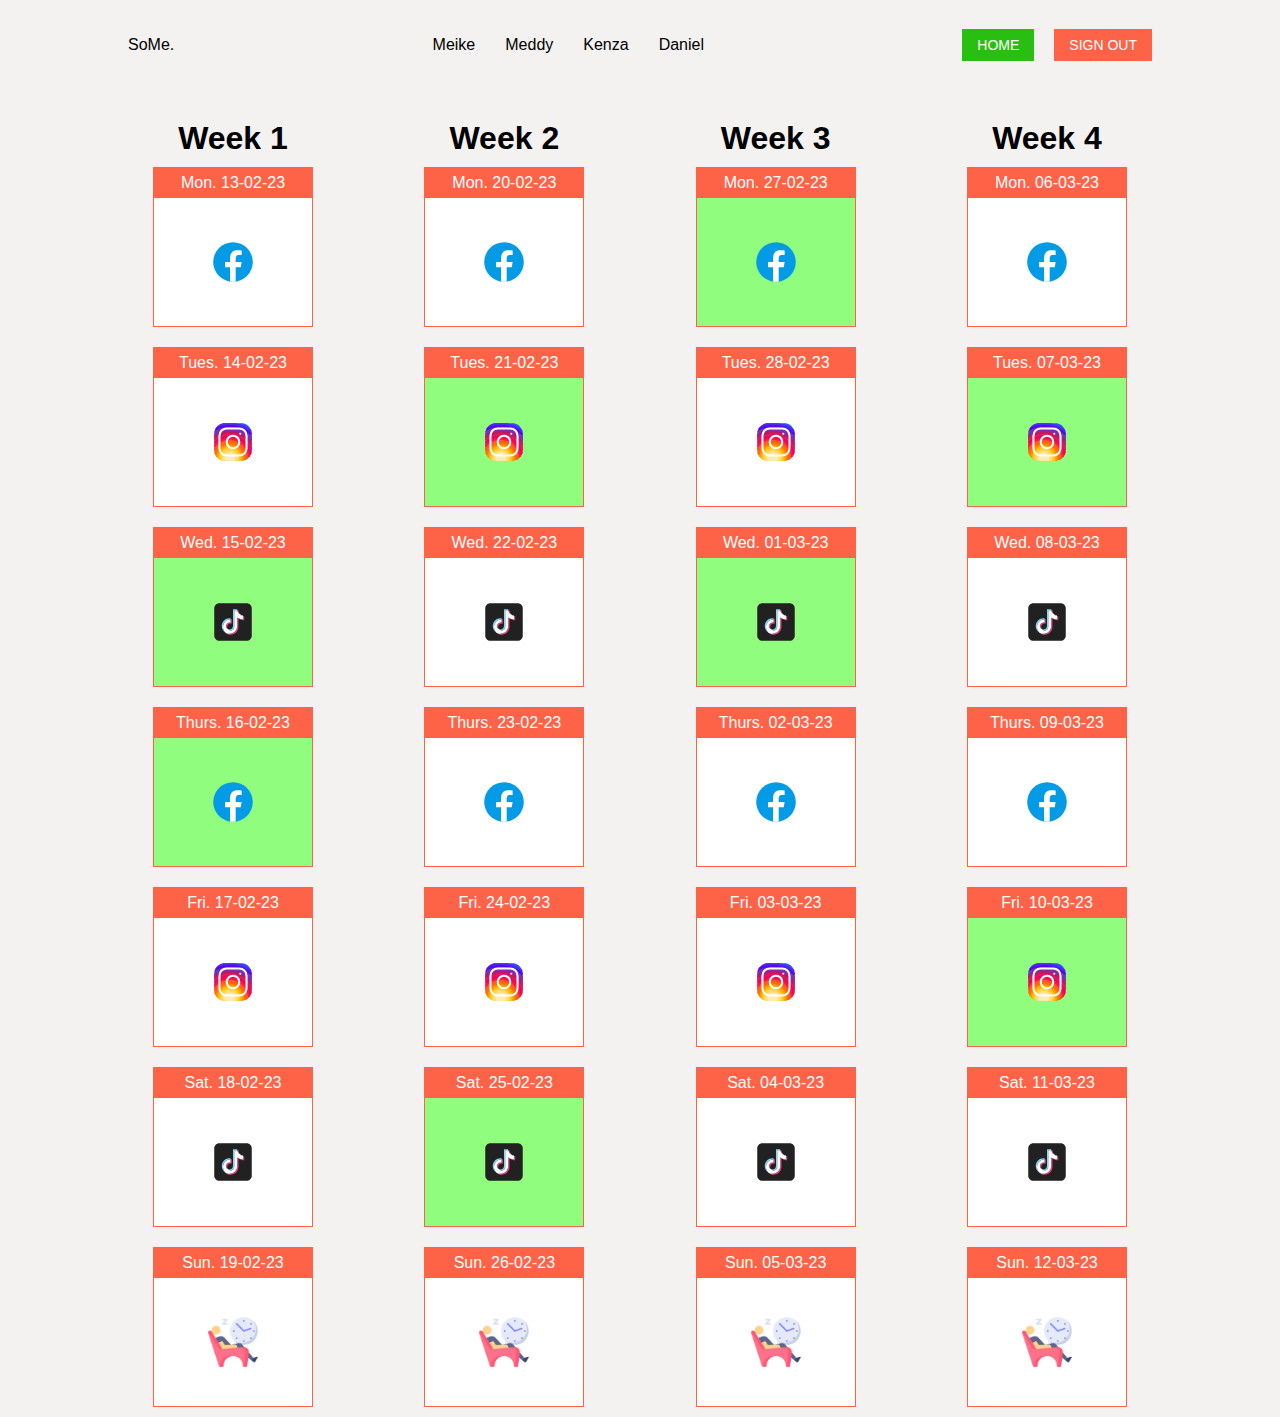
==== pages/contentCalendarPost/contentCalendar.html @ 54d8f6ef "v1.1" ====
<!DOCTYPE html>
<html lang="en">
  <head>
    <meta charset="UTF-8" />
    <meta http-equiv="X-UA-Compatible" content="IE=edge" />
    <meta name="viewport" content="width=device-width, initial-scale=1.0" />
    <link rel="stylesheet" href="./content.css" />
    <title>Content, SoMe posts, Calendar</title>
  </head>
  <body>
    <nav>
      <p class="nav-title">SoMe.</p>
      <div class="team">
        <p>Meike</p>
        <p>Meddy</p>
        <p>Kenza</p>
        <p>Daniel</p>
      </div>

      <div class="nav-btns">
        <p class="home-btn" id="home-btn">HOME</p>
        <p class="sign-out-btn" id="sign-out-btn">SIGN OUT</p>
      </div>
    </nav>

    <main>
      <section class="calendar-container">
        <div class="weeks">
          <h1>Week 1</h1>
          <div class="day day1" id="fb-promote-calendar">
            <div class="date"><p>Mon. 13-02-23</p></div>
            <img class="icon" src="../../assets/activeFece.svg" />
          </div>
          <div class="day day2" id="story-quiz-about-dk-facts">
            <div class="date"><p>Tues. 14-02-23</p></div>
            <img class="icon" src="../../assets/activeInsta.svg" />
          </div>
          <div class="day day-active day3">
            <div class="date"><p>Wed. 15-02-23</p></div>
            <img class="icon" src="../../assets/activeTik.svg" />
          </div>
          <div class="day day-active day4" id="infographic-aarhus">
            <div class="date"><p>Thurs. 16-02-23</p></div>
            <img class="icon" src="../../assets/activeFece.svg" />
          </div>
          <div class="day day5" id="insta-takeover-calendar">
            <div class="date"><p>Fri. 17-02-23</p></div>
            <img class="icon" src="../../assets/activeInsta.svg" />
          </div>
          <div class="day day6" id="tiktok-recap-calendar">
            <div class="date"><p>Sat. 18-02-23</p></div>
            <img class="icon" src="../../assets/activeTik.svg" />
          </div>
          <div class="day day7">
            <div class="date"><p>Sun. 19-02-23</p></div>
            <div class="rest-icon">
              <img class="icon-png" src="../../assets/rest2.png" />
            </div>
          </div>
        </div>
        <div class="weeks">
          <h1>Week 2</h1>
          <div class="day day1" id="facebook-about-takeover-calendar">
            <div class="date"><p>Mon. 20-02-23</p></div>
            <img class="icon" src="../../assets/activeFece.svg" />
          </div>
          <div class="day day-active day2">
            <div class="date"><p>Tues. 21-02-23</p></div>
            <img class="icon" src="../../assets/activeInsta.svg" />
          </div>
          <div class="day day3" id="tiktok-bartenders-calendar">
            <div class="date"><p>Wed. 22-02-23</p></div>
            <img class="icon" src="../../assets/activeTik.svg" />
          </div>
          <div class="day day4" id="face-info-marketing-calendar">
            <div class="date"><p>Thurs. 23-02-23</p></div>
            <img class="icon" src="../../assets/activeFece.svg" />
          </div>
          <div class="day day5" id="instagram-bar-calendar">
            <div class="date"><p>Fri. 24-02-23</p></div>
            <img class="icon" src="../../assets/activeInsta.svg" />
          </div>
          <div class="day day-active day6">
            <div class="date"><p>Sat. 25-02-23</p></div>
            <img class="icon" src="../../assets/activeTik.svg" />
          </div>
          <div class="day day7">
            <div class="date"><p>Sun. 26-02-23</p></div>
            <div class="rest-icon">
              <img class="icon-png" src="../../assets/rest2.png" />
            </div>
          </div>
        </div>
        <div class="weeks">
          <h1>Week 3</h1>
          <div class="day day-active day1">
            <div class="date"><p>Mon. 27-02-23</p></div>
            <img class="icon" src="../../assets/activeFece.svg" />
          </div>
          <div class="day day2" id="instagram-story-quiz-calendar">
            <div class="date"><p>Tues. 28-02-23</p></div>
            <img class="icon" src="../../assets/activeInsta.svg" />
          </div>
          <div class="day day-active day3">
            <div class="date"><p>Wed. 01-03-23</p></div>
            <img class="icon" src="../../assets/activeTik.svg" />
          </div>
          <div class="day day4" id="facebook-create-tag-calendar">
            <div class="date"><p>Thurs. 02-03-23</p></div>
            <img class="icon" src="../../assets/activeFece.svg" />
          </div>
          <div class="day day5" id="instagram-create-tag-calendar">
            <div class="date"><p>Fri. 03-03-23</p></div>
            <img class="icon" src="../../assets/activeInsta.svg" />
          </div>
          <div class="day day6" id="tiktok-testimonials-calendar">
            <div class="date"><p>Sat. 04-03-23</p></div>
            <img class="icon" src="../../assets/activeTik.svg" />
          </div>
          <div class="day day7">
            <div class="date"><p>Sun. 05-03-23</p></div>
            <div class="rest-icon">
              <img class="icon-png" src="../../assets/rest2.png" />
            </div>
          </div>
        </div>
        <div class="weeks">
          <h1>Week 4</h1>
          <div class="day day1" id="facebook-housing-guide-calendar">
            <div class="date"><p>Mon. 06-03-23</p></div>
            <img class="icon" src="../../assets/activeFece.svg" />
          </div>
          <div class="day day-active day2">
            <div class="date"><p>Tues. 07-03-23</p></div>
            <img class="icon" src="../../assets/activeInsta.svg" />
          </div>
          <div class="day day3" id="tiktok-demo-video-calendar">
            <div class="date"><p>Wed. 08-03-23</p></div>
            <img class="icon" src="../../assets/activeTik.svg" />
          </div>
          <div class="day day4" id="facebook-article-calendar">
            <div class="date"><p>Thurs. 09-03-23</p></div>
            <img class="icon" src="../../assets/activeFece.svg" />
          </div>
          <div class="day day-active day5">
            <div class="date"><p>Fri. 10-03-23</p></div>
            <img class="icon" src="../../assets/activeInsta.svg" />
          </div>
          <div class="day day6" id="tiktok-facilities-calendar">
            <div class="date"><p>Sat. 11-03-23</p></div>
            <img class="icon" src="../../assets/activeTik.svg" />
          </div>
          <div class="day day7">
            <div class="date"><p>Sun. 12-03-23</p></div>
            <div class="rest-icon">
              <img class="icon-png" src="../../assets/rest2.png" />
            </div>
          </div>
        </div>
      </section>
    </main>

    <!--//////////////////////////////////popups//////////////////////////////////////-->
    <!--//////////////////////////////////////////////////////////////////////////////-->
    <!--//////////////////////////////////////////////////////////////////////////////-->

    <!-- Facebook (welcome & promote the other platforms Tiktok $ Instagram) 
                    WEEK 1 DAY 1
    -->
    <div class="invisible" id="fb-promote">
      <div class="stats">
        <div class="close-btn-container">
          <p class="close-btn" id="close-btn-3">X</p>
        </div>
        <div class="content">
          <div class="content-text">
            <p>
              Facebook post: Welcome & promote the other platforms Tiktok &
              Instagram
            </p>
          </div>
        </div>
      </div>
    </div>

    <!-- Instagram (story quiz about Denmark facts) 
                    WEEK 1 DAY 2
    -->
    <div class="invisible" id="insta-story-quiz-about-dk">
      <div class="stats">
        <div class="close-btn-container">
          <p class="close-btn" id="close-btn-2">X</p>
        </div>
        <div class="content">
          <div class="content-text">
            <p>Instagram post: story quiz about Denmark facts</p>
          </div>
        </div>
      </div>
    </div>

    <!-- infographic About AArhus on thursday bt Daniel 
                    WEEK 1 DAY 4
    -->
    <div class="invisible" id="info-ar-element">
      <div class="stats">
        <div class="close-btn-container">
          <p class="close-btn" id="close-btn">X</p>
        </div>
        <div class="content">
          <div class="content-text">
            <p>Infographic about Aarhus</p>
          </div>
          <img
            src="../../assets/factsAboutArh.png"
            name="facts-about-aarhus"
            alt="facts-about-aarhus"
            class="facts-about-ar"
          />
        </div>
      </div>
    </div>

    <!-- Instagram (takeover story) 
                    WEEK 1 DAY 5
    -->
    <div class="invisible" id="insta-story-takeover">
      <div class="stats">
        <div class="close-btn-container">
          <p class="close-btn" id="close-btn-4">X</p>
        </div>
        <div class="content">
          <div class="content-text">
            <p>Instagram post: story quiz about Denmark facts</p>
          </div>
        </div>
      </div>
    </div>

    <!-- Instagram (takeover story) 
                    WEEK 1 DAY 6
    -->
    <div class="invisible" id="tiktok-recap">
      <div class="stats">
        <div class="close-btn-container">
          <p class="close-btn" id="close-btn-5">X</p>
        </div>
        <div class="content">
          <div class="content-text">
            <p>Tiktok post: recap all from week</p>
          </div>
        </div>
      </div>
    </div>

    <!-- Facebook (post about takeover on instagram) 
                    WEEK 2 DAY 1
    -->
    <div class="invisible" id="facebook-about-takeover">
      <div class="stats">
        <div class="close-btn-container">
          <p class="close-btn" id="close-btn-6">X</p>
        </div>
        <div class="content">
          <div class="content-text">
            <p>Facebook: post about takeover on instagram. Promote it</p>
          </div>
        </div>
      </div>
    </div>

    <!-- Tiktok (bartenders meet and they will show their favorite drink) 
                    WEEK 2 DAY 3
    -->
    <div class="invisible" id="tiktok-bartenders-meet">
      <div class="stats">
        <div class="close-btn-container">
          <p class="close-btn" id="close-btn-7">X</p>
        </div>
        <div class="content">
          <div class="content-text">
            <p>
              Tiktok post: bartenders meet and they will show their favorite
              drink
            </p>
          </div>
        </div>
      </div>
    </div>

    <!-- Facebook (infographic about Marketing Management) 
                    WEEK 2 DAY 4
    -->
    <div class="invisible" id="face-marketing-info">
      <div class="stats">
        <div class="close-btn-container">
          <p class="close-btn" id="close-btn-8">X</p>
        </div>
        <div class="content">
          <div class="content-text">
            <p>Facebook post: infographic about Marketing Management</p>
          </div>
        </div>
      </div>
    </div>

    <!-- Instagram (Bar Basement friday theme) 
                    WEEK 2 DAY 5
    -->
    <div class="invisible" id="instagram-bar">
      <div class="stats">
        <div class="close-btn-container">
          <p class="close-btn" id="close-btn-9">X</p>
        </div>
        <div class="content">
          <div class="content-text">
            <p>Instagram post: Bar Basement Friday Theme</p>
          </div>
        </div>
      </div>
    </div>

    <!-- Instagram (story quiz about Aarhus facts) 
                    WEEK 3 DAY 2
    -->
    <div class="invisible" id="instagram-story-quiz">
      <div class="stats">
        <div class="close-btn-container">
          <p class="close-btn" id="close-btn-10">X</p>
        </div>
        <div class="content">
          <div class="content-text">
            <p>Instagram post: story quiz about Aarhus Facts</p>
          </div>
        </div>
      </div>
    </div>

    <!-- Facebook (create a # tag where students can post photos with or in the Academy) 
                    WEEK 3 DAY 4
    -->
    <div class="invisible" id="facebook-create-tag">
      <div class="stats">
        <div class="close-btn-container">
          <p class="close-btn" id="close-btn-11">X</p>
        </div>
        <div class="content">
          <div class="content-text">
            <p>Facebook post: create a # tag where students can post</p>
          </div>
        </div>
      </div>
    </div>

    <!-- Instagram(create a # tag where students can post photos with or in the Academy) 
                    WEEK 3 DAY 5
    -->
    <div class="invisible" id="instagram-create-tag">
      <div class="stats">
        <div class="close-btn-container">
          <p class="close-btn" id="close-btn-12">X</p>
        </div>
        <div class="content">
          <div class="content-text">
            <p>Instagram post: create a # tag where students can post</p>
          </div>
        </div>
      </div>
    </div>

    <!-- Tiktok(testimonials) 
                    WEEK 3 DAY 6
    -->
    <div class="invisible" id="tiktok-testimonials">
      <div class="stats">
        <div class="close-btn-container">
          <p class="close-btn" id="close-btn-13">X</p>
        </div>
        <div class="content">
          <div class="content-text">
            <p>TikTok Testimonials</p>
          </div>
        </div>
      </div>
    </div>

    <!-- Facebook post: (beginners guide on how to find housing) 
                    WEEK 4 DAY 1
    -->
    <div class="invisible" id="facebook-housing-guide">
      <div class="stats">
        <div class="close-btn-container">
          <p class="close-btn" id="close-btn-14">X</p>
        </div>
        <div class="content">
          <div class="content-text">
            <p>Facebook Post: beginners guide on how to find housing!</p>
          </div>
        </div>
      </div>
    </div>

    <!-- Tiktok post: (demo video on how to apply to enrollment) 
                    WEEK 4 DAY 3
    -->
    <div class="invisible" id="tiktok-demo-video">
      <div class="stats">
        <div class="close-btn-container">
          <p class="close-btn" id="close-btn-15">X</p>
        </div>
        <div class="content">
          <div class="content-text">
            <p>Tiktok Post: how to use the website to apply for enrollment!</p>
          </div>
        </div>
      </div>
    </div>

    <!-- Facebook post: (article how to find a student job) 
                    WEEK 4 DAY 4
    -->
    <div class="invisible" id="facebook-article">
      <div class="stats">
        <div class="close-btn-container">
          <p class="close-btn" id="close-btn-16">X</p>
        </div>
        <div class="content">
          <div class="content-text">
            <p>Facebook post: article about how to find a student job</p>
          </div>
        </div>
      </div>
    </div>

    <!-- Tiktok post: (about BAAA facilities) 
                    WEEK 4 DAY 6
    -->
    <div class="invisible" id="tiktok-facilities">
      <div class="stats">
        <div class="close-btn-container">
          <p class="close-btn" id="close-btn-17">X</p>
        </div>
        <div class="content">
          <div class="content-text">
            <p>Tiktok post: about BAA and facilities</p>
          </div>
        </div>
      </div>
    </div>
    <script src="./content.js"></script>
  </body>
</html>
---- pages/contentCalendarPost/content.css ----
* {
  margin: 0;
  padding: 0;
  box-sizing: border-box;
}

nav {
  width: 100%;
  height: 10vh;
  display: flex;
  justify-content: space-between;
  align-items: center;
  font-family: "Poppins", sans-serif;
}

body {
  font-family: "Poppins", sans-serif;
}

.nav-btns {
  margin-right: 10%;
  display: flex;
  justify-content: center;
  align-items: center;
}

.nav-title {
  margin-left: 10%;
  cursor: pointer;
}

.nav-title:hover {
  -webkit-animation: rotate-center 0.6s ease-in-out both;
  animation: rotate-center 0.6s ease-in-out both;
  transform: scale(1.1);
  color: tomato;
}

.team {
  display: flex;
  justify-content: center;
  align-items: center;
}

.team p {
  margin: 0px 15px;
  cursor: pointer;
  transition: 0.4s all ease-in-out;
  position: relative;
}

.team p::after {
  content: "";
  width: 0;
  height: 3px;
  position: absolute;
  bottom: -5px;
  left: 50%;
  transform: translateX(-50%);
  background-color: tomato;
  transition: 0.3s all ease-in-out;
}

.team p:hover::after {
  width: 50%;
}

.team p:hover {
  transform: scale(1.1);
}

.sign-out-btn {
  background-color: tomato;
  color: white;
  font-size: 14px;
  padding: 8px 15px;
  cursor: pointer;
  transition: 0.4s all ease-in-out;
}

.sign-out-btn:hover {
  transform: scale(1.1);
  box-shadow: tomato 0px 5px 15px;
}

.home-btn {
  margin-right: 20px;
  background-color: #29bf12;
  color: white;
  font-size: 14px;
  padding: 8px 15px;
  cursor: pointer;
  transition: 0.4s all ease-in-out;
}

.home-btn:hover {
  transform: scale(1.1);
  box-shadow: #29bf12 0px 5px 15px;
}

body {
  width: 100%;
  min-height: 90vh;
  background-color: #f3f2f0;
}

main {
  width: 100%;
  min-height: 90vh;
  display: flex;
  justify-content: center;
  align-items: center;
}

.calendar-container {
  width: 80%;
  margin-top: 30px;
  min-height: 90vh;
  display: flex;
  justify-content: space-between;
  align-items: center;
}

.weeks {
  width: 200px;
  min-height: 90vh;
  display: flex;
  justify-content: center;
  align-items: center;
  flex-direction: column;
  margin: 0px 5px;
}

.date {
  display: flex;
  justify-content: center;
  align-items: center;
  color: white;
  width: 100%;
  height: 30px;
  background-color: tomato;
}

.day {
  transition: 0.4s all ease-in-out;
  cursor: pointer;
  display: flex;
  justify-content: center;
  align-items: center;
  flex-direction: column;
  width: 160px;
  height: 160px;
  margin: 10px 0px;
  background-color: white;
  border: 1px solid tomato;
}

.day:hover {
  transform: scale(1.1);
  box-shadow: tomato 0px 5px 15px;
}

.day-active {
  background-color: #90fd7f;
}

@-webkit-keyframes rotate-center {
  0% {
    -webkit-transform: rotate(0);
    transform: rotate(0);
  }
  100% {
    -webkit-transform: rotate(360deg);
    transform: rotate(360deg);
  }
}
@keyframes rotate-center {
  0% {
    -webkit-transform: rotate(0);
    transform: rotate(0);
  }
  100% {
    -webkit-transform: rotate(360deg);
    transform: rotate(360deg);
  }
}

.icon {
  width: 50px;
  height: 50px;
  flex: 1;
}

.rest-icon {
  flex: 1;
  display: flex;
  justify-content: center;
  align-items: center;
}

.icon-png {
  width: 50px;
  height: 50px;
}

/*///////////////////////pop up screen///////////////////////*/
.invisible {
  display: none;
}

.visible {
  position: absolute;
  top: 0;
  left: 0;
  width: 100%;
  min-height: 120vh;
  background-color: rgba(0, 0, 0, 0.6);
  z-index: 100;
  display: flex;
  justify-content: flex-start;
  align-items: center;
  flex-direction: column;
}

.stats {
  display: flex;
  justify-content: center;
  align-items: center;
  flex-direction: column;
  width: 80%;
  height: 100%;
}

.close-btn-container {
  margin: 30px 0px;
  align-self: flex-start;
}

.close-btn {
  cursor: pointer;
  font-size: 50px;
  color: white;
  text-align: left;
  transition: 0.3s all ease-in-out;
}

.close-btn:hover {
  -webkit-animation: rotate-center 0.6s ease-in-out both;
  animation: rotate-center 0.6s ease-in-out both;
  color: tomato;
}

.content-text {
  width: 100%;
  height: 10vh;
  padding: 20px;
  background-color: white;
  margin-bottom: 30px;
  display: flex;
  justify-content: center;
  align-items: center;
}

.content-text p {
  font-size: 18px;
}
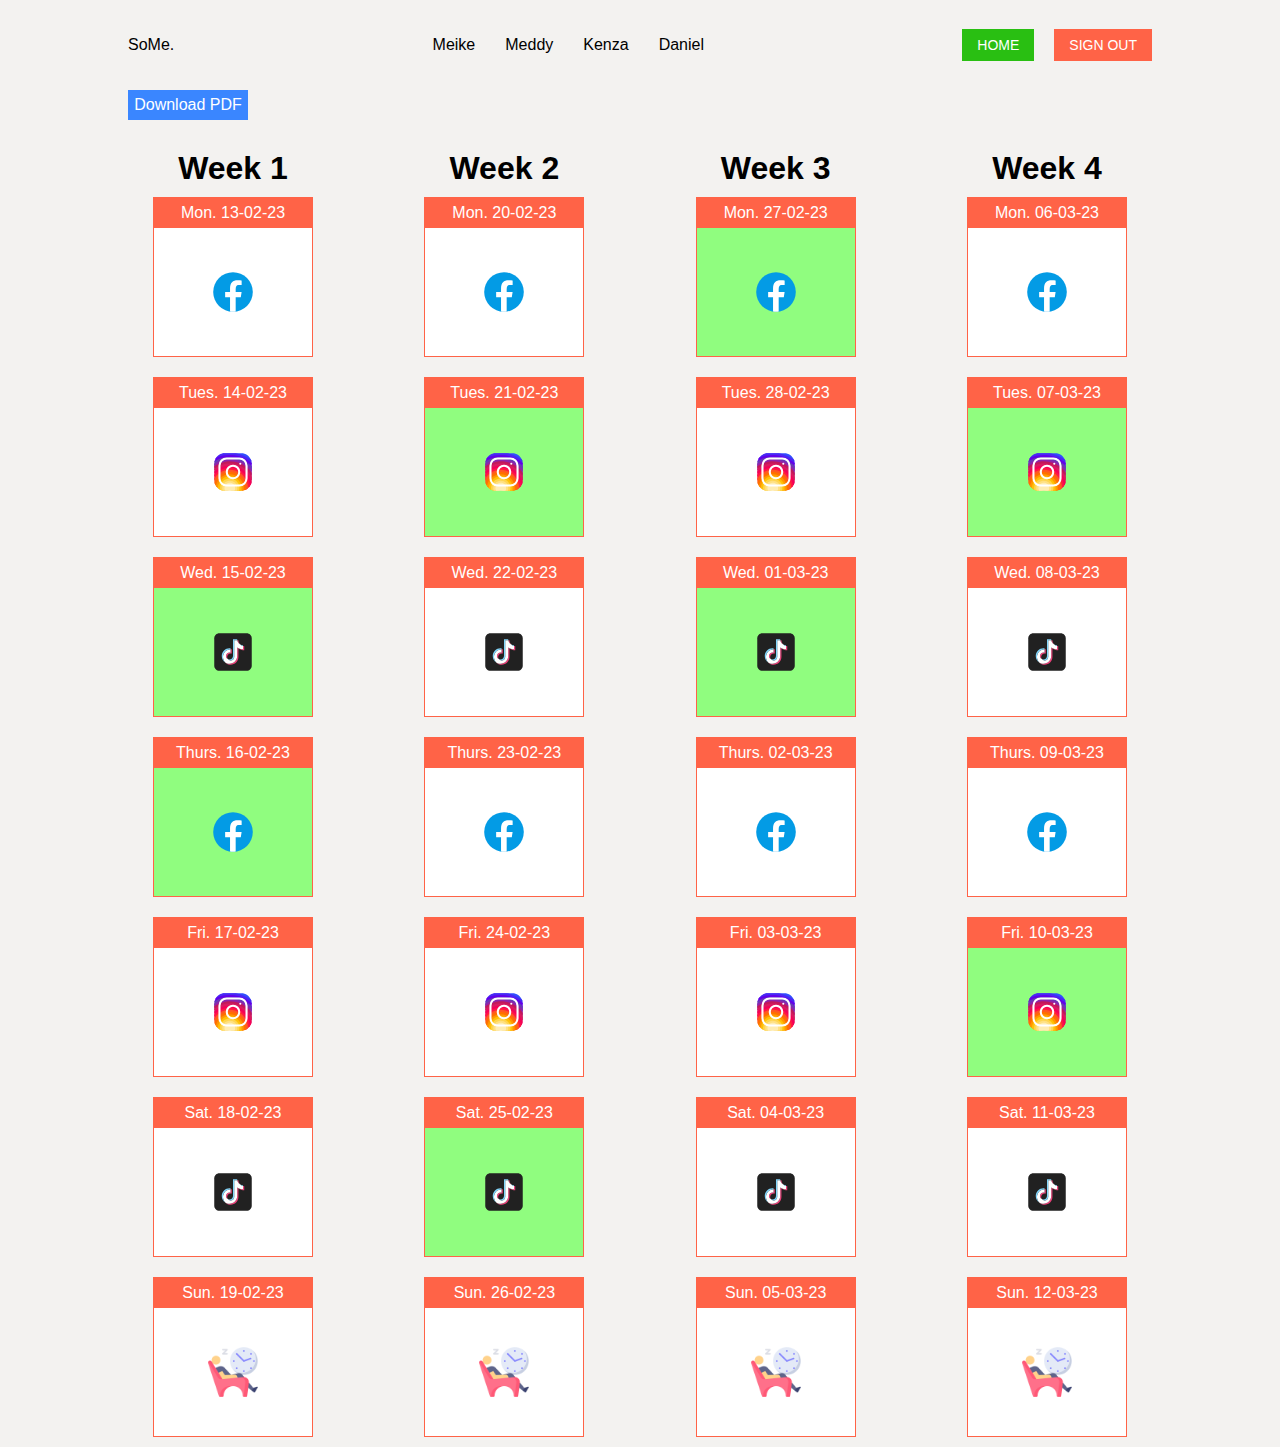
==== commit 36ff27a2: "v1.3" ====
--- a/pages/contentCalendarPost/contentCalendar.html
+++ b/pages/contentCalendarPost/contentCalendar.html
@@ -24,6 +24,11 @@
     </nav>
 
     <main>
+      <div class="downloader">
+        <a href="../../data/someSection.pdf" download="contentCalendar.pdf"
+          >Download PDF</a
+        >
+      </div>
       <section class="calendar-container">
         <div class="weeks">
           <h1>Week 1</h1>
--- a/pages/contentCalendarPost/content.css
+++ b/pages/contentCalendarPost/content.css
@@ -15,6 +15,18 @@
 
 body {
   font-family: "Poppins", sans-serif;
+  width: 100%;
+  min-height: 90vh;
+  background-color: #f3f2f0;
+}
+
+main {
+  width: 100%;
+  min-height: 90vh;
+  display: flex;
+  justify-content: center;
+  align-items: center;
+  flex-direction: column;
 }
 
 .nav-btns {
@@ -98,20 +110,6 @@
   box-shadow: #29bf12 0px 5px 15px;
 }
 
-body {
-  width: 100%;
-  min-height: 90vh;
-  background-color: #f3f2f0;
-}
-
-main {
-  width: 100%;
-  min-height: 90vh;
-  display: flex;
-  justify-content: center;
-  align-items: center;
-}
-
 .calendar-container {
   width: 80%;
   margin-top: 30px;
@@ -264,3 +262,29 @@
 .content-text p {
   font-size: 18px;
 }
+
+.downloader {
+  display: flex;
+  justify-content: flex-start;
+  align-items: center;
+  width: 100%;
+  margin-left: 20%;
+}
+
+.downloader a {
+  background-color: #3a86ff;
+  width: 120px;
+  height: 30px;
+  display: flex;
+  justify-content: center;
+  align-items: center;
+  color: white;
+  text-decoration: none;
+  cursor: pointer;
+  transition: 0.4s all ease-in-out;
+}
+
+.downloader a:hover {
+  transform: scale(1.1);
+  box-shadow: #3a86ff 0px 5px 15px;
+}
